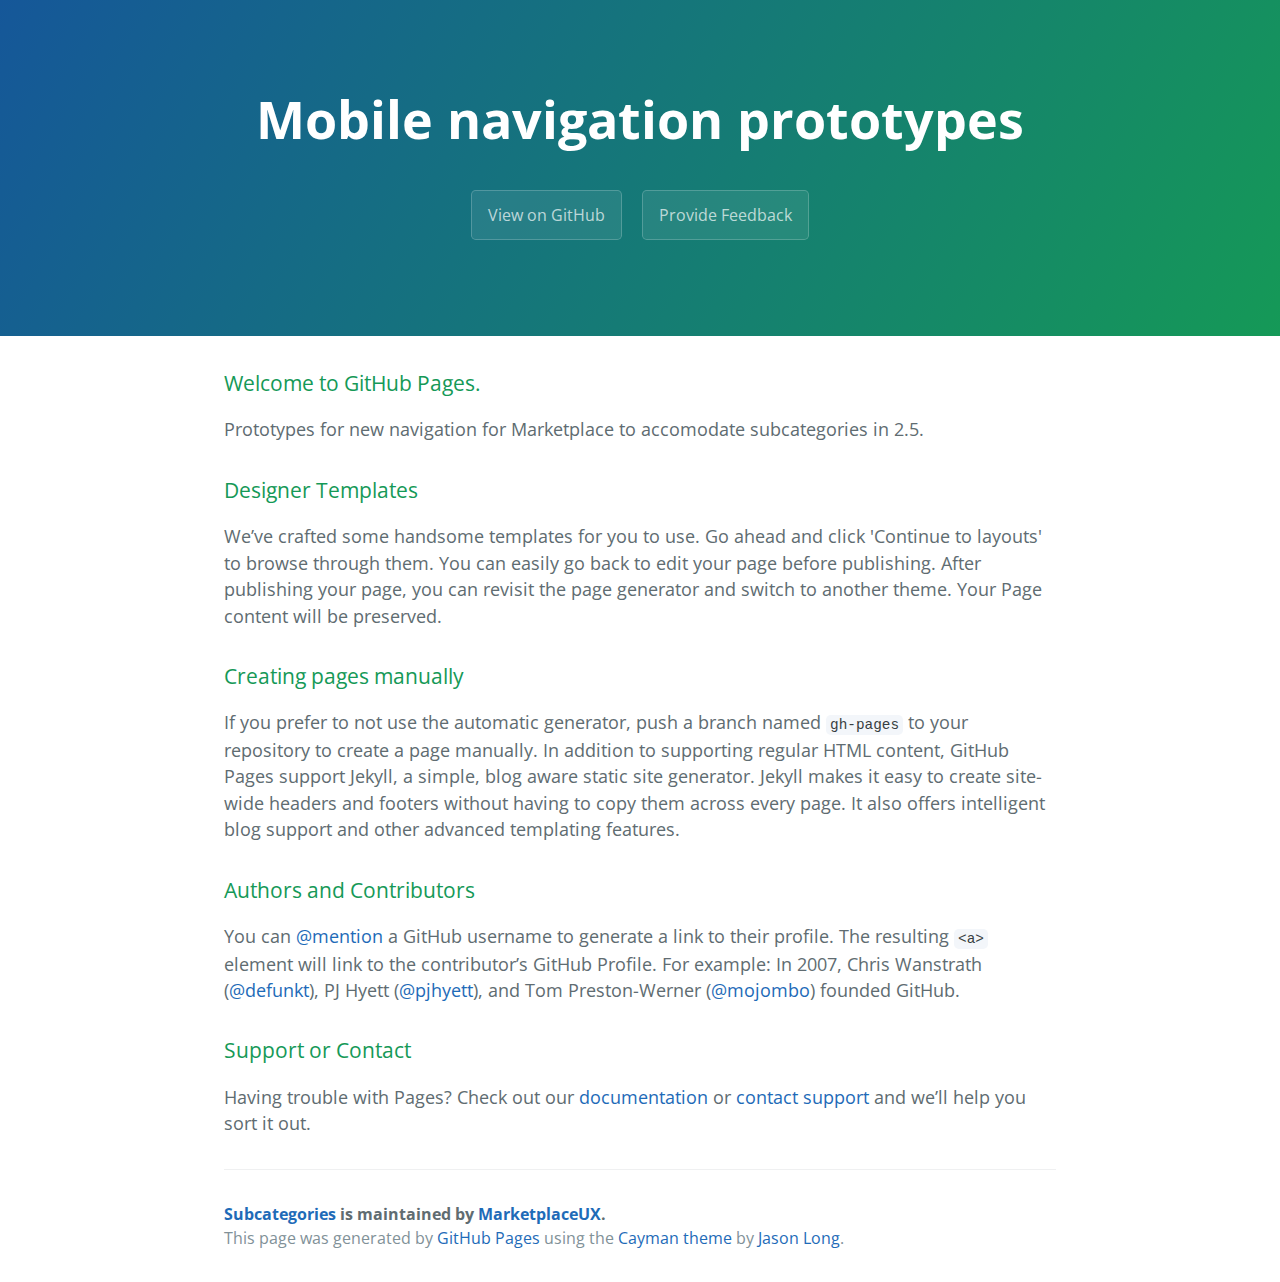
==== index.html @ f8483ba4 "add style" ====
<!DOCTYPE html>
<html lang="en-us">
  <head>
    <meta charset="UTF-8">
    <title>Subcategories by MarketplaceUX</title>
    <meta name="viewport" content="width=device-width, initial-scale=1">
    <link rel="stylesheet" type="text/css" href="stylesheets/normalize.css" media="screen">
    <link href='https://fonts.googleapis.com/css?family=Open+Sans:400,700' rel='stylesheet' type='text/css'>
    <link rel="stylesheet" type="text/css" href="stylesheets/stylesheet.css" media="screen">
    <link rel="stylesheet" type="text/css" href="stylesheets/github-light.css" media="screen">
  </head>
  <body>
    <section class="page-header">
      <h1 class="project-name">Mobile navigation prototypes</h1>
      <h2 class="project-tagline"></h2>
      <a href="https://github.com/MarketplaceUX/subcategories" class="btn">View on GitHub</a>
      <a href="https://github.com/MarketplaceUX/subcategories/issues" class="btn">Provide Feedback</a>
    </section>

    <section class="main-content">
      <h3>
<a id="welcome-to-github-pages" class="anchor" href="#welcome-to-github-pages" aria-hidden="true"><span class="octicon octicon-link"></span></a>Welcome to GitHub Pages.</h3>

<p>Prototypes for new navigation for Marketplace to accomodate subcategories in 2.5.</p>

<h3>
<a id="designer-templates" class="anchor" href="#designer-templates" aria-hidden="true"><span class="octicon octicon-link"></span></a>Designer Templates</h3>

<p>We’ve crafted some handsome templates for you to use. Go ahead and click 'Continue to layouts' to browse through them. You can easily go back to edit your page before publishing. After publishing your page, you can revisit the page generator and switch to another theme. Your Page content will be preserved.</p>

<h3>
<a id="creating-pages-manually" class="anchor" href="#creating-pages-manually" aria-hidden="true"><span class="octicon octicon-link"></span></a>Creating pages manually</h3>

<p>If you prefer to not use the automatic generator, push a branch named <code>gh-pages</code> to your repository to create a page manually. In addition to supporting regular HTML content, GitHub Pages support Jekyll, a simple, blog aware static site generator. Jekyll makes it easy to create site-wide headers and footers without having to copy them across every page. It also offers intelligent blog support and other advanced templating features.</p>

<h3>
<a id="authors-and-contributors" class="anchor" href="#authors-and-contributors" aria-hidden="true"><span class="octicon octicon-link"></span></a>Authors and Contributors</h3>

<p>You can <a href="https://github.com/blog/821" class="user-mention">@mention</a> a GitHub username to generate a link to their profile. The resulting <code>&lt;a&gt;</code> element will link to the contributor’s GitHub Profile. For example: In 2007, Chris Wanstrath (<a href="https://github.com/defunkt" class="user-mention">@defunkt</a>), PJ Hyett (<a href="https://github.com/pjhyett" class="user-mention">@pjhyett</a>), and Tom Preston-Werner (<a href="https://github.com/mojombo" class="user-mention">@mojombo</a>) founded GitHub.</p>

<h3>
<a id="support-or-contact" class="anchor" href="#support-or-contact" aria-hidden="true"><span class="octicon octicon-link"></span></a>Support or Contact</h3>

<p>Having trouble with Pages? Check out our <a href="https://help.github.com/pages">documentation</a> or <a href="https://github.com/contact">contact support</a> and we’ll help you sort it out.</p>

      <footer class="site-footer">
        <span class="site-footer-owner"><a href="https://github.com/MarketplaceUX/subcategories">Subcategories</a> is maintained by <a href="https://github.com/MarketplaceUX">MarketplaceUX</a>.</span>

        <span class="site-footer-credits">This page was generated by <a href="https://pages.github.com">GitHub Pages</a> using the <a href="https://github.com/jasonlong/cayman-theme">Cayman theme</a> by <a href="https://twitter.com/jasonlong">Jason Long</a>.</span>
      </footer>

    </section>

  
  </body>
</html>
---- stylesheets/stylesheet.css ----
* {
  box-sizing: border-box; }

body {
  padding: 0;
  margin: 0;
  font-family: "Open Sans", "Helvetica Neue", Helvetica, Arial, sans-serif;
  font-size: 16px;
  line-height: 1.5;
  color: #606c71; }

a {
  color: #1e6bb8;
  text-decoration: none; }
  a:hover {
    text-decoration: underline; }

.btn {
  display: inline-block;
  margin-bottom: 1rem;
  color: rgba(255, 255, 255, 0.7);
  background-color: rgba(255, 255, 255, 0.08);
  border-color: rgba(255, 255, 255, 0.2);
  border-style: solid;
  border-width: 1px;
  border-radius: 0.3rem;
  transition: color 0.2s, background-color 0.2s, border-color 0.2s; }
  .btn + .btn {
    margin-left: 1rem; }

.btn:hover {
  color: rgba(255, 255, 255, 0.8);
  text-decoration: none;
  background-color: rgba(255, 255, 255, 0.2);
  border-color: rgba(255, 255, 255, 0.3); }

@media screen and (min-width: 64em) {
  .btn {
    padding: 0.75rem 1rem; } }

@media screen and (min-width: 42em) and (max-width: 64em) {
  .btn {
    padding: 0.6rem 0.9rem;
    font-size: 0.9rem; } }

@media screen and (max-width: 42em) {
  .btn {
    display: block;
    width: 100%;
    padding: 0.75rem;
    font-size: 0.9rem; }
    .btn + .btn {
      margin-top: 1rem;
      margin-left: 0; } }

.page-header {
  color: #fff;
  text-align: center;
  background-color: #159957;
  background-image: linear-gradient(120deg, #155799, #159957); }

@media screen and (min-width: 64em) {
  .page-header {
    padding: 5rem 6rem; } }

@media screen and (min-width: 42em) and (max-width: 64em) {
  .page-header {
    padding: 3rem 4rem; } }

@media screen and (max-width: 42em) {
  .page-header {
    padding: 2rem 1rem; } }

.project-name {
  margin-top: 0;
  margin-bottom: 0.1rem; }

@media screen and (min-width: 64em) {
  .project-name {
    font-size: 3.25rem; } }

@media screen and (min-width: 42em) and (max-width: 64em) {
  .project-name {
    font-size: 2.25rem; } }

@media screen and (max-width: 42em) {
  .project-name {
    font-size: 1.75rem; } }

.project-tagline {
  margin-bottom: 2rem;
  font-weight: normal;
  opacity: 0.7; }

@media screen and (min-width: 64em) {
  .project-tagline {
    font-size: 1.25rem; } }

@media screen and (min-width: 42em) and (max-width: 64em) {
  .project-tagline {
    font-size: 1.15rem; } }

@media screen and (max-width: 42em) {
  .project-tagline {
    font-size: 1rem; } }

.main-content :first-child {
  margin-top: 0; }
.main-content img {
  max-width: 100%; }
.main-content h1, .main-content h2, .main-content h3, .main-content h4, .main-content h5, .main-content h6 {
  margin-top: 2rem;
  margin-bottom: 1rem;
  font-weight: normal;
  color: #159957; }
.main-content p {
  margin-bottom: 1em; }
.main-content code {
  padding: 2px 4px;
  font-family: Consolas, "Liberation Mono", Menlo, Courier, monospace;
  font-size: 0.9rem;
  color: #383e41;
  background-color: #f3f6fa;
  border-radius: 0.3rem; }
.main-content pre {
  padding: 0.8rem;
  margin-top: 0;
  margin-bottom: 1rem;
  font: 1rem Consolas, "Liberation Mono", Menlo, Courier, monospace;
  color: #567482;
  word-wrap: normal;
  background-color: #f3f6fa;
  border: solid 1px #dce6f0;
  border-radius: 0.3rem; }
  .main-content pre > code {
    padding: 0;
    margin: 0;
    font-size: 0.9rem;
    color: #567482;
    word-break: normal;
    white-space: pre;
    background: transparent;
    border: 0; }
.main-content .highlight {
  margin-bottom: 1rem; }
  .main-content .highlight pre {
    margin-bottom: 0;
    word-break: normal; }
.main-content .highlight pre, .main-content pre {
  padding: 0.8rem;
  overflow: auto;
  font-size: 0.9rem;
  line-height: 1.45;
  border-radius: 0.3rem; }
.main-content pre code, .main-content pre tt {
  display: inline;
  max-width: initial;
  padding: 0;
  margin: 0;
  overflow: initial;
  line-height: inherit;
  word-wrap: normal;
  background-color: transparent;
  border: 0; }
  .main-content pre code:before, .main-content pre code:after, .main-content pre tt:before, .main-content pre tt:after {
    content: normal; }
.main-content ul, .main-content ol {
  margin-top: 0; }
.main-content blockquote {
  padding: 0 1rem;
  margin-left: 0;
  color: #819198;
  border-left: 0.3rem solid #dce6f0; }
  .main-content blockquote > :first-child {
    margin-top: 0; }
  .main-content blockquote > :last-child {
    margin-bottom: 0; }
.main-content table {
  display: block;
  width: 100%;
  overflow: auto;
  word-break: normal;
  word-break: keep-all; }
  .main-content table th {
    font-weight: bold; }
  .main-content table th, .main-content table td {
    padding: 0.5rem 1rem;
    border: 1px solid #e9ebec; }
.main-content dl {
  padding: 0; }
  .main-content dl dt {
    padding: 0;
    margin-top: 1rem;
    font-size: 1rem;
    font-weight: bold; }
  .main-content dl dd {
    padding: 0;
    margin-bottom: 1rem; }
.main-content hr {
  height: 2px;
  padding: 0;
  margin: 1rem 0;
  background-color: #eff0f1;
  border: 0; }

@media screen and (min-width: 64em) {
  .main-content {
    max-width: 64rem;
    padding: 2rem 6rem;
    margin: 0 auto;
    font-size: 1.1rem; } }

@media screen and (min-width: 42em) and (max-width: 64em) {
  .main-content {
    padding: 2rem 4rem;
    font-size: 1.1rem; } }

@media screen and (max-width: 42em) {
  .main-content {
    padding: 2rem 1rem;
    font-size: 1rem; } }

.site-footer {
  padding-top: 2rem;
  margin-top: 2rem;
  border-top: solid 1px #eff0f1; }

.site-footer-owner {
  display: block;
  font-weight: bold; }

.site-footer-credits {
  color: #819198; }

@media screen and (min-width: 64em) {
  .site-footer {
    font-size: 1rem; } }

@media screen and (min-width: 42em) and (max-width: 64em) {
  .site-footer {
    font-size: 1rem; } }

@media screen and (max-width: 42em) {
  .site-footer {
    font-size: 0.9rem; } }
---- stylesheets/github-light.css ----
/*
   Copyright 2014 GitHub Inc.

   Licensed under the Apache License, Version 2.0 (the "License");
   you may not use this file except in compliance with the License.
   You may obtain a copy of the License at

       http://www.apache.org/licenses/LICENSE-2.0

   Unless required by applicable law or agreed to in writing, software
   distributed under the License is distributed on an "AS IS" BASIS,
   WITHOUT WARRANTIES OR CONDITIONS OF ANY KIND, either express or implied.
   See the License for the specific language governing permissions and
   limitations under the License.

*/

.pl-c /* comment */ {
  color: #969896;
}

.pl-c1      /* constant, markup.raw, meta.diff.header, meta.module-reference, meta.property-name, support, support.constant, support.variable, variable.other.constant */,
.pl-s .pl-v /* string variable */ {
  color: #0086b3;
}

.pl-e  /* entity */,
.pl-en /* entity.name */ {
  color: #795da3;
}

.pl-s .pl-s1 /* string source */,
.pl-smi      /* storage.modifier.import, storage.modifier.package, storage.type.java, variable.other, variable.parameter.function */ {
  color: #333;
}

.pl-ent /* entity.name.tag */ {
  color: #63a35c;
}

.pl-k /* keyword, storage, storage.type */ {
  color: #a71d5d;
}

.pl-pds              /* punctuation.definition.string, string.regexp.character-class */,
.pl-s                /* string */,
.pl-s .pl-pse .pl-s1 /* string punctuation.section.embedded source */,
.pl-sr               /* string.regexp */,
.pl-sr .pl-cce       /* string.regexp constant.character.escape */,
.pl-sr .pl-sra       /* string.regexp string.regexp.arbitrary-repitition */,
.pl-sr .pl-sre       /* string.regexp source.ruby.embedded */ {
  color: #183691;
}

.pl-v /* variable */ {
  color: #ed6a43;
}

.pl-id /* invalid.deprecated */ {
  color: #b52a1d;
}

.pl-ii /* invalid.illegal */ {
  background-color: #b52a1d;
  color: #f8f8f8;
}

.pl-sr .pl-cce /* string.regexp constant.character.escape */ {
  color: #63a35c;
  font-weight: bold;
}

.pl-ml /* markup.list */ {
  color: #693a17;
}

.pl-mh        /* markup.heading */,
.pl-mh .pl-en /* markup.heading entity.name */,
.pl-ms        /* meta.separator */ {
  color: #1d3e81;
  font-weight: bold;
}

.pl-mq /* markup.quote */ {
  color: #008080;
}

.pl-mi /* markup.italic */ {
  color: #333;
  font-style: italic;
}

.pl-mb /* markup.bold */ {
  color: #333;
  font-weight: bold;
}

.pl-md /* markup.deleted, meta.diff.header.from-file */ {
  background-color: #ffecec;
  color: #bd2c00;
}

.pl-mi1 /* markup.inserted, meta.diff.header.to-file */ {
  background-color: #eaffea;
  color: #55a532;
}

.pl-mdr /* meta.diff.range */ {
  color: #795da3;
  font-weight: bold;
}

.pl-mo /* meta.output */ {
  color: #1d3e81;
}
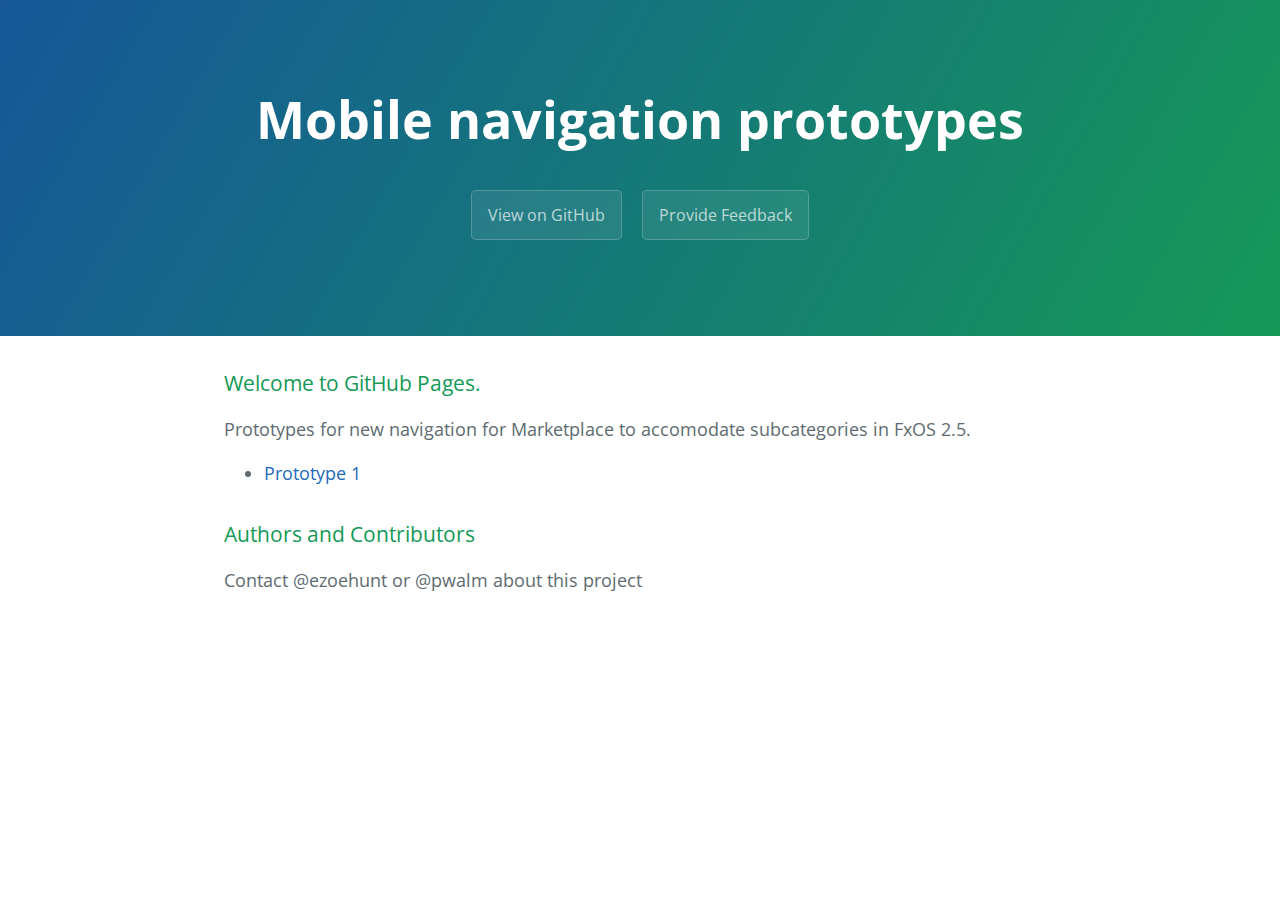
==== commit 3ed64843: "add proto 1" ====
--- a/index.html
+++ b/index.html
@@ -21,33 +21,17 @@
       <h3>
 <a id="welcome-to-github-pages" class="anchor" href="#welcome-to-github-pages" aria-hidden="true"><span class="octicon octicon-link"></span></a>Welcome to GitHub Pages.</h3>
 
-<p>Prototypes for new navigation for Marketplace to accomodate subcategories in 2.5.</p>
+<p>Prototypes for new navigation for Marketplace to accomodate subcategories in FxOS 2.5.</p>
 
-<h3>
-<a id="designer-templates" class="anchor" href="#designer-templates" aria-hidden="true"><span class="octicon octicon-link"></span></a>Designer Templates</h3>
-
-<p>We’ve crafted some handsome templates for you to use. Go ahead and click 'Continue to layouts' to browse through them. You can easily go back to edit your page before publishing. After publishing your page, you can revisit the page generator and switch to another theme. Your Page content will be preserved.</p>
-
-<h3>
-<a id="creating-pages-manually" class="anchor" href="#creating-pages-manually" aria-hidden="true"><span class="octicon octicon-link"></span></a>Creating pages manually</h3>
-
-<p>If you prefer to not use the automatic generator, push a branch named <code>gh-pages</code> to your repository to create a page manually. In addition to supporting regular HTML content, GitHub Pages support Jekyll, a simple, blog aware static site generator. Jekyll makes it easy to create site-wide headers and footers without having to copy them across every page. It also offers intelligent blog support and other advanced templating features.</p>
+<ul>
+  <li><a href="https://github.com/MarketplaceUX/subcategories/prototypes/1/start.html">Prototype 1</a></li>
+</ul>
 
 <h3>
 <a id="authors-and-contributors" class="anchor" href="#authors-and-contributors" aria-hidden="true"><span class="octicon octicon-link"></span></a>Authors and Contributors</h3>
 
-<p>You can <a href="https://github.com/blog/821" class="user-mention">@mention</a> a GitHub username to generate a link to their profile. The resulting <code>&lt;a&gt;</code> element will link to the contributor’s GitHub Profile. For example: In 2007, Chris Wanstrath (<a href="https://github.com/defunkt" class="user-mention">@defunkt</a>), PJ Hyett (<a href="https://github.com/pjhyett" class="user-mention">@pjhyett</a>), and Tom Preston-Werner (<a href="https://github.com/mojombo" class="user-mention">@mojombo</a>) founded GitHub.</p>
+<p>Contact @ezoehunt or @pwalm about this project</p>
 
-<h3>
-<a id="support-or-contact" class="anchor" href="#support-or-contact" aria-hidden="true"><span class="octicon octicon-link"></span></a>Support or Contact</h3>
-
-<p>Having trouble with Pages? Check out our <a href="https://help.github.com/pages">documentation</a> or <a href="https://github.com/contact">contact support</a> and we’ll help you sort it out.</p>
-
-      <footer class="site-footer">
-        <span class="site-footer-owner"><a href="https://github.com/MarketplaceUX/subcategories">Subcategories</a> is maintained by <a href="https://github.com/MarketplaceUX">MarketplaceUX</a>.</span>
-
-        <span class="site-footer-credits">This page was generated by <a href="https://pages.github.com">GitHub Pages</a> using the <a href="https://github.com/jasonlong/cayman-theme">Cayman theme</a> by <a href="https://twitter.com/jasonlong">Jason Long</a>.</span>
-      </footer>
 
     </section>
 
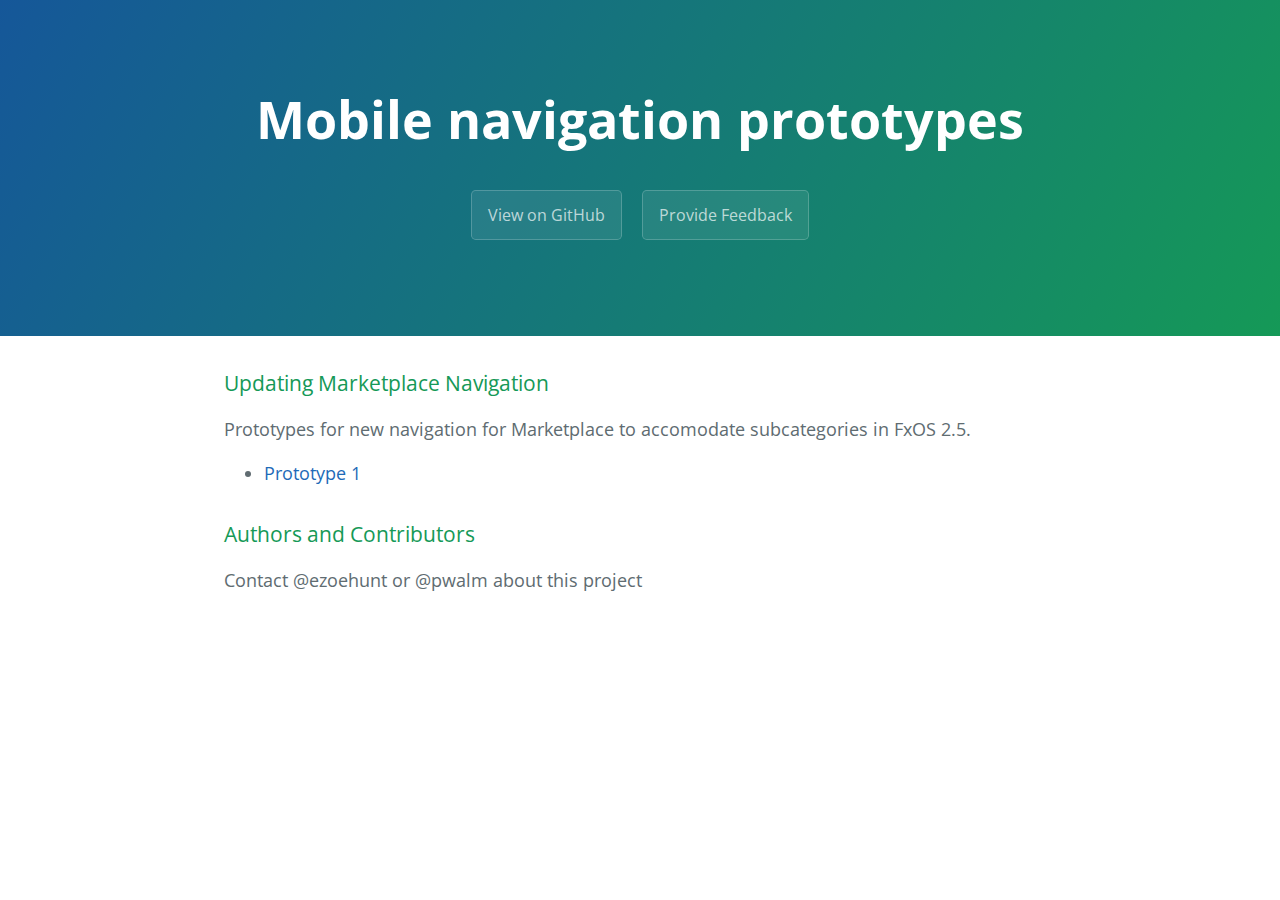
==== commit 6e793b86: "update header" ====
--- a/index.html
+++ b/index.html
@@ -19,12 +19,12 @@
 
     <section class="main-content">
       <h3>
-<a id="welcome-to-github-pages" class="anchor" href="#welcome-to-github-pages" aria-hidden="true"><span class="octicon octicon-link"></span></a>Welcome to GitHub Pages.</h3>
+<a id="welcome-to-github-pages" class="anchor" href="#welcome-to-github-pages" aria-hidden="true"><span class="octicon octicon-link"></span></a>Updating Marketplace Navigation</h3>
 
 <p>Prototypes for new navigation for Marketplace to accomodate subcategories in FxOS 2.5.</p>
 
 <ul>
-  <li><a href="https://github.com/MarketplaceUX/subcategories/prototypes/1/start.html">Prototype 1</a></li>
+  <li><a href="http://marketplaceux.github.io/subcategories/prototypes/1/start.html">Prototype 1</a></li>
 </ul>
 
 <h3>
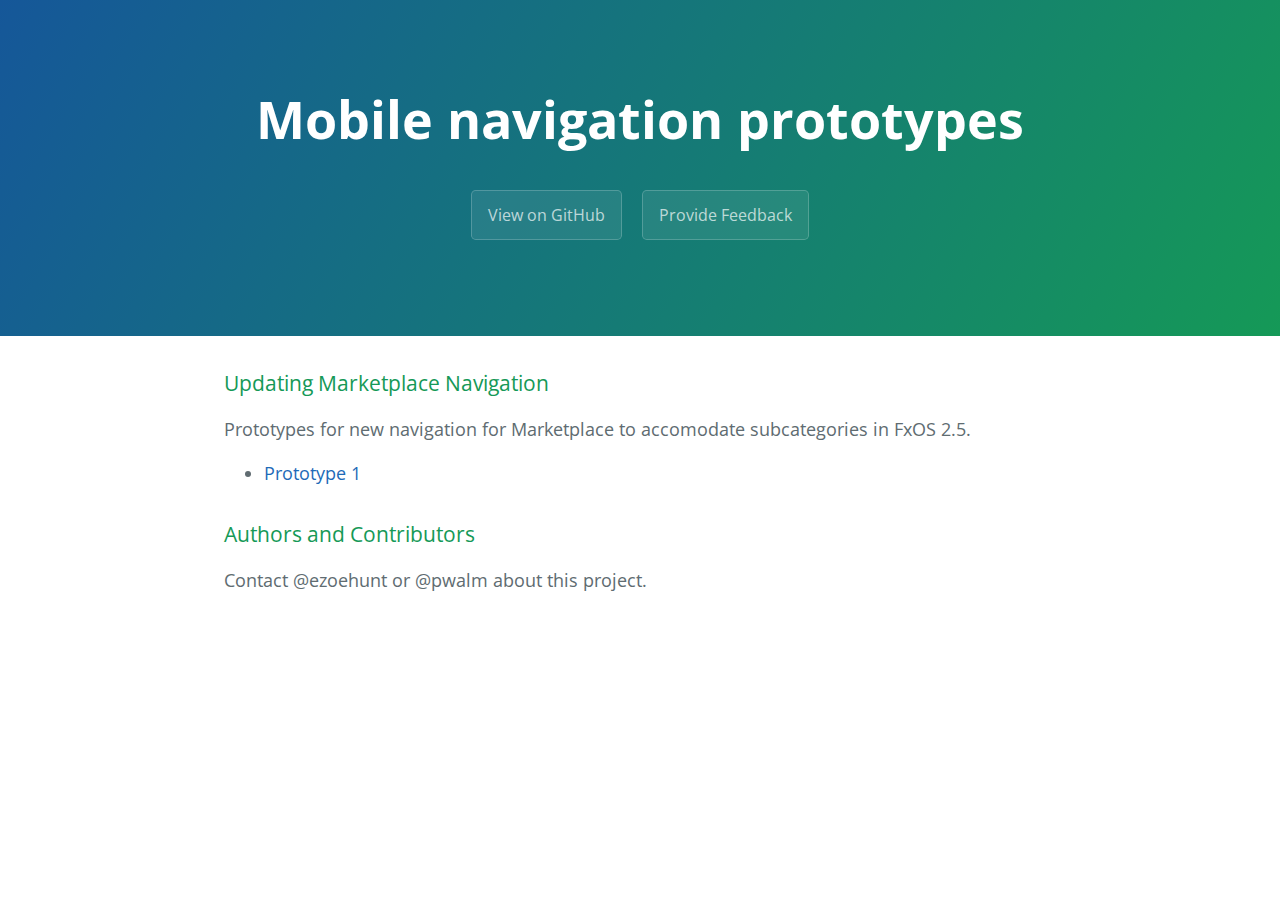
==== commit ec13ddea: "update header" ====
--- a/index.html
+++ b/index.html
@@ -30,7 +30,7 @@
 <h3>
 <a id="authors-and-contributors" class="anchor" href="#authors-and-contributors" aria-hidden="true"><span class="octicon octicon-link"></span></a>Authors and Contributors</h3>
 
-<p>Contact @ezoehunt or @pwalm about this project</p>
+<p>Contact @ezoehunt or @pwalm about this project.</p>
 
 
     </section>
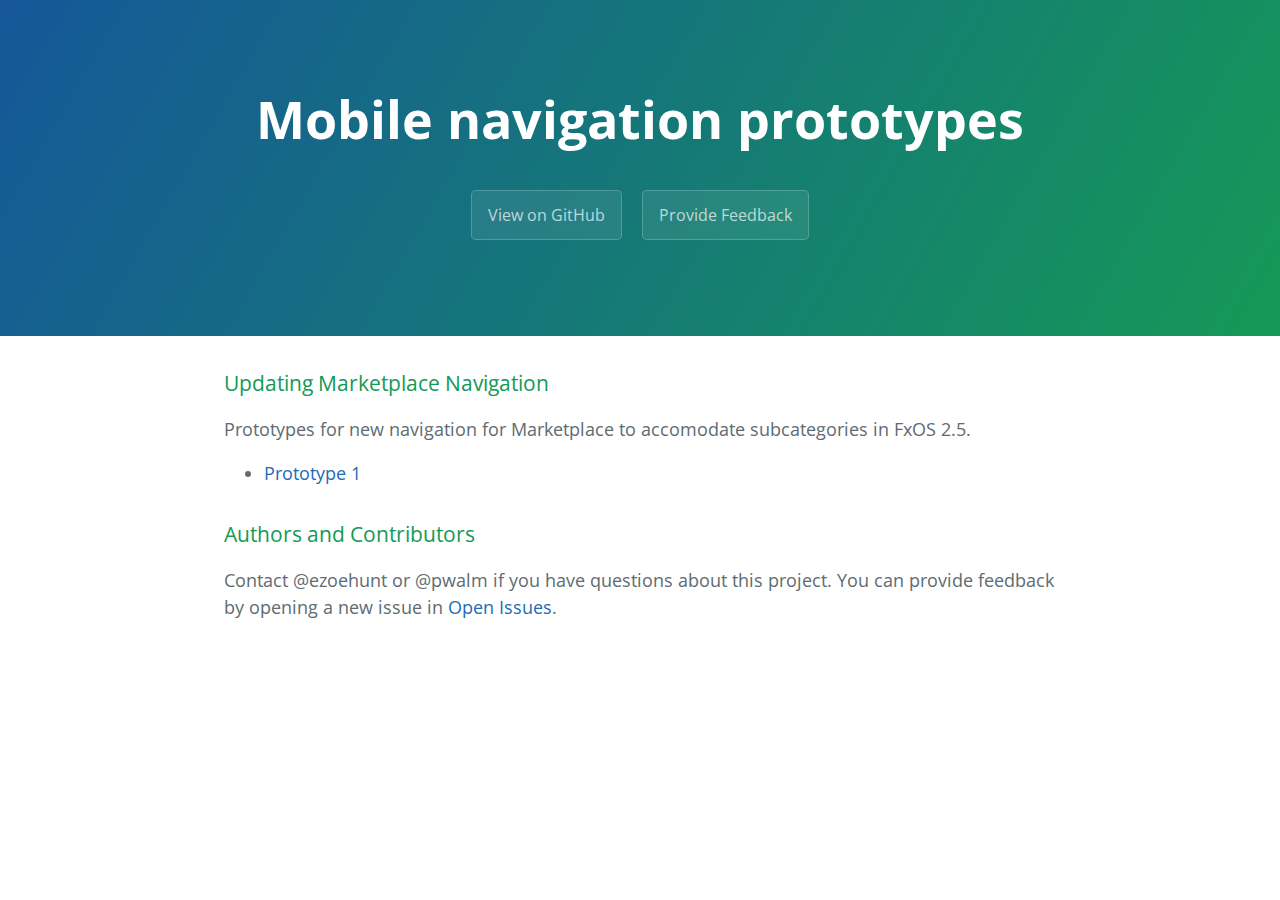
==== commit ff27066c: "update header" ====
--- a/index.html
+++ b/index.html
@@ -30,7 +30,7 @@
 <h3>
 <a id="authors-and-contributors" class="anchor" href="#authors-and-contributors" aria-hidden="true"><span class="octicon octicon-link"></span></a>Authors and Contributors</h3>
 
-<p>Contact @ezoehunt or @pwalm about this project.</p>
+<p>Contact @ezoehunt or @pwalm if you have questions about this project. You can provide feedback by opening a new issue in <a href="https://github.com/MarketplaceUX/subcategories/issues">Open Issues</a>.</p>
 
 
     </section>
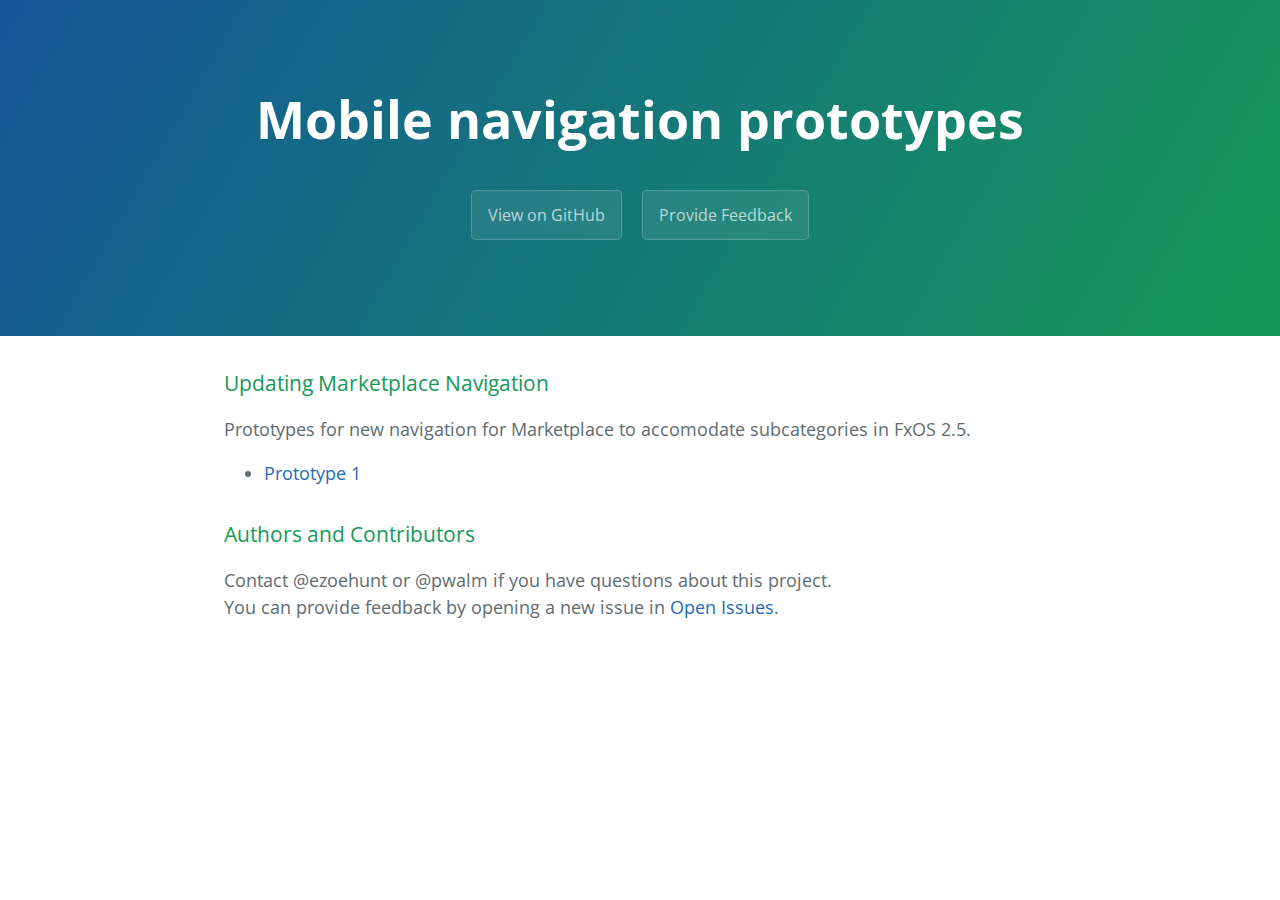
==== commit 921c0081: "update header" ====
--- a/index.html
+++ b/index.html
@@ -30,7 +30,7 @@
 <h3>
 <a id="authors-and-contributors" class="anchor" href="#authors-and-contributors" aria-hidden="true"><span class="octicon octicon-link"></span></a>Authors and Contributors</h3>
 
-<p>Contact @ezoehunt or @pwalm if you have questions about this project. You can provide feedback by opening a new issue in <a href="https://github.com/MarketplaceUX/subcategories/issues">Open Issues</a>.</p>
+<p>Contact @ezoehunt or @pwalm if you have questions about this project.<br/>You can provide feedback by opening a new issue in <a href="https://github.com/MarketplaceUX/subcategories/issues">Open Issues</a>.</p>
 
 
     </section>
